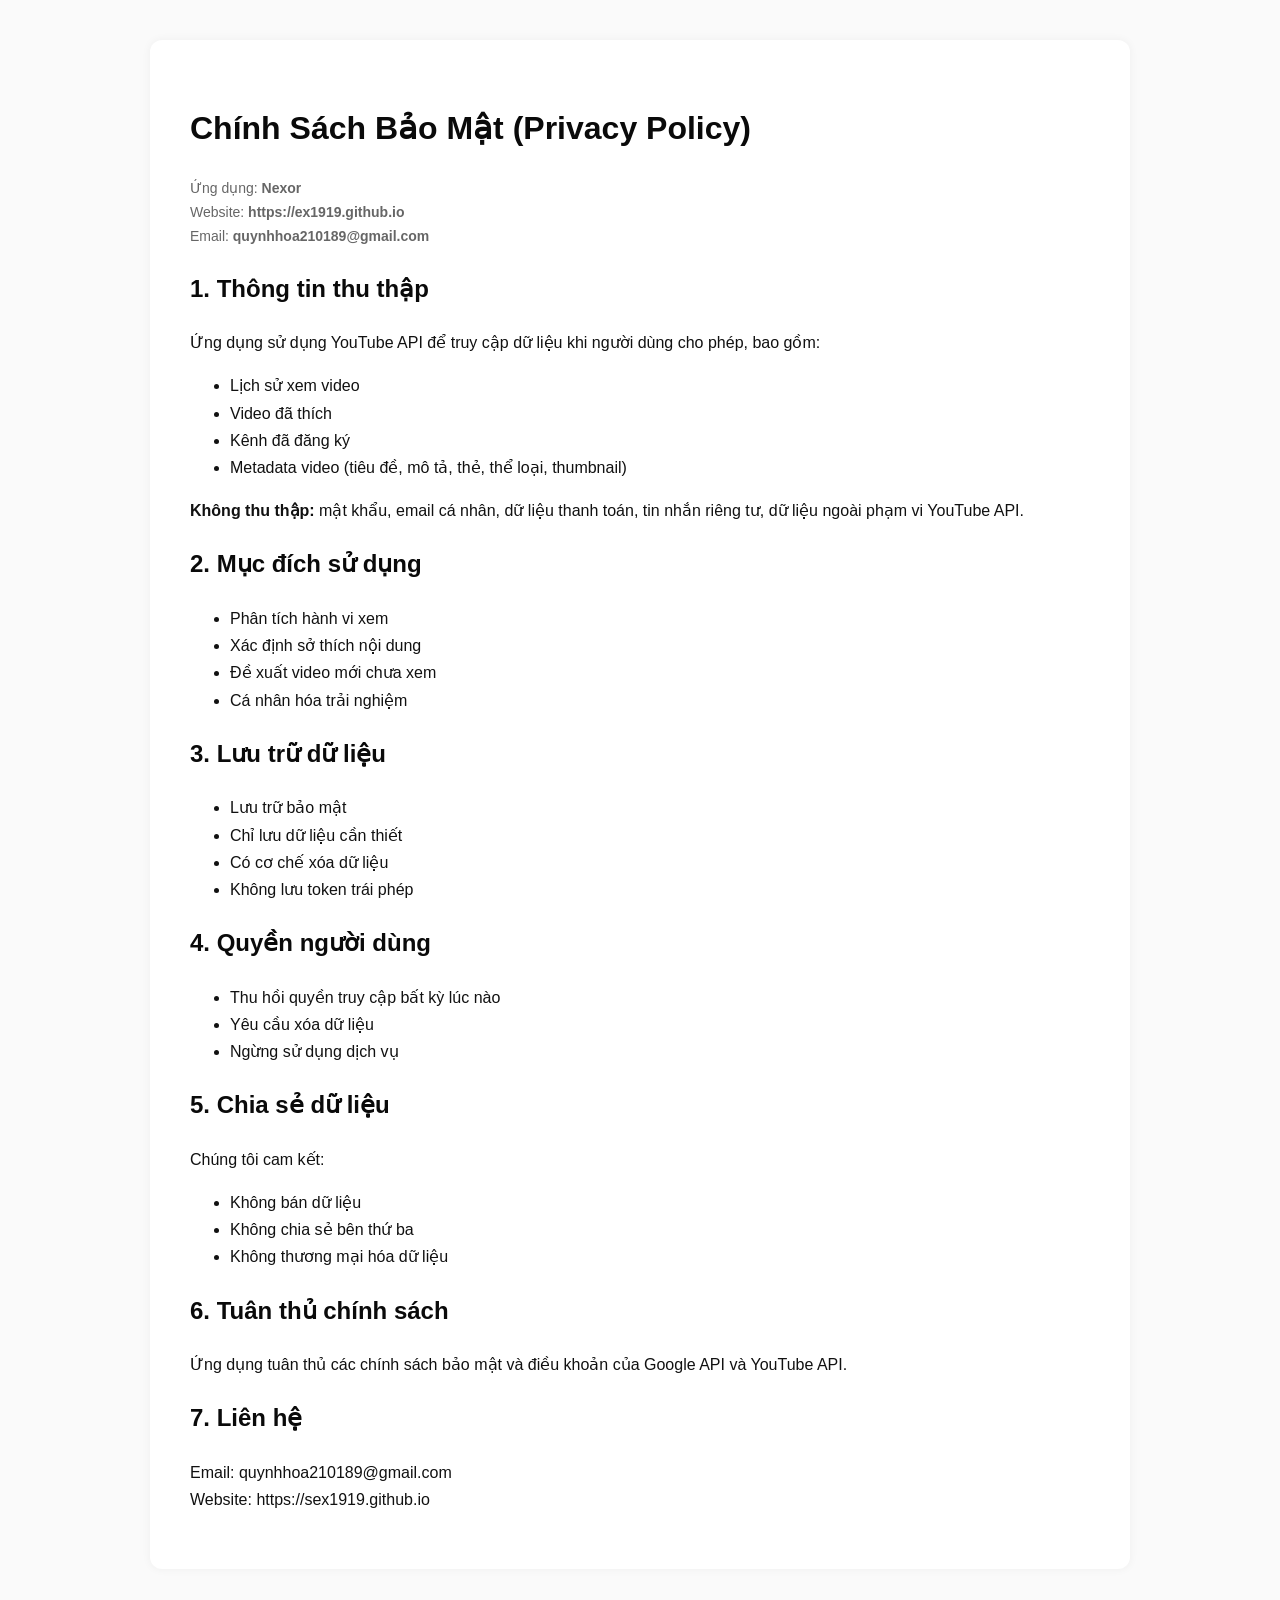
==== privacy-policy.html @ 790f27b2 "Create privacy-policy.html" ====
<!DOCTYPE html>
<html lang="vi">
<head>
  <meta charset="UTF-8" />
  <title>Chính Sách Bảo Mật | Nexor</title>
  <meta name="viewport" content="width=device-width, initial-scale=1.0" />
  <meta name="description" content="Chính sách bảo mật cho ứng dụng sử dụng YouTube API để đề xuất video cho người dùng."/>
  <style>
    body { font-family: Arial, sans-serif; line-height: 1.7; margin: 40px; background:#fafafa; color:#111;}
    h1,h2 { color:#0a0a0a; }
    .container { max-width: 900px; margin:auto; background:#fff; padding:40px; border-radius:12px; box-shadow:0 0 10px rgba(0,0,0,0.05);}
    .meta { color:#666; font-size:14px; }
  </style>
</head>
<body>
  <div class="container">
    <h1>Chính Sách Bảo Mật (Privacy Policy)</h1>
    <p class="meta">
      Ứng dụng: <b>Nexor</b><br/>
      Website: <b>https://ex1919.github.io</b><br/>
      Email: <b>quynhhoa210189@gmail.com</b><br/>
    </p>

    <h2>1. Thông tin thu thập</h2>
    <p>Ứng dụng sử dụng YouTube API để truy cập dữ liệu khi người dùng cho phép, bao gồm:</p>
    <ul>
      <li>Lịch sử xem video</li>
      <li>Video đã thích</li>
      <li>Kênh đã đăng ký</li>
      <li>Metadata video (tiêu đề, mô tả, thẻ, thể loại, thumbnail)</li>
    </ul>
    <p><b>Không thu thập:</b> mật khẩu, email cá nhân, dữ liệu thanh toán, tin nhắn riêng tư, dữ liệu ngoài phạm vi YouTube API.</p>

    <h2>2. Mục đích sử dụng</h2>
    <ul>
      <li>Phân tích hành vi xem</li>
      <li>Xác định sở thích nội dung</li>
      <li>Đề xuất video mới chưa xem</li>
      <li>Cá nhân hóa trải nghiệm</li>
    </ul>

    <h2>3. Lưu trữ dữ liệu</h2>
    <ul>
      <li>Lưu trữ bảo mật</li>
      <li>Chỉ lưu dữ liệu cần thiết</li>
      <li>Có cơ chế xóa dữ liệu</li>
      <li>Không lưu token trái phép</li>
    </ul>

    <h2>4. Quyền người dùng</h2>
    <ul>
      <li>Thu hồi quyền truy cập bất kỳ lúc nào</li>
      <li>Yêu cầu xóa dữ liệu</li>
      <li>Ngừng sử dụng dịch vụ</li>
    </ul>

    <h2>5. Chia sẻ dữ liệu</h2>
    <p>Chúng tôi cam kết:</p>
    <ul>
      <li>Không bán dữ liệu</li>
      <li>Không chia sẻ bên thứ ba</li>
      <li>Không thương mại hóa dữ liệu</li>
    </ul>

    <h2>6. Tuân thủ chính sách</h2>
    <p>Ứng dụng tuân thủ các chính sách bảo mật và điều khoản của Google API và YouTube API.</p>

    <h2>7. Liên hệ</h2>
    <p>
      Email: quynhhoa210189@gmail.com <br/>
      Website: https://sex1919.github.io
    </p>
  </div>
</body>
</html>
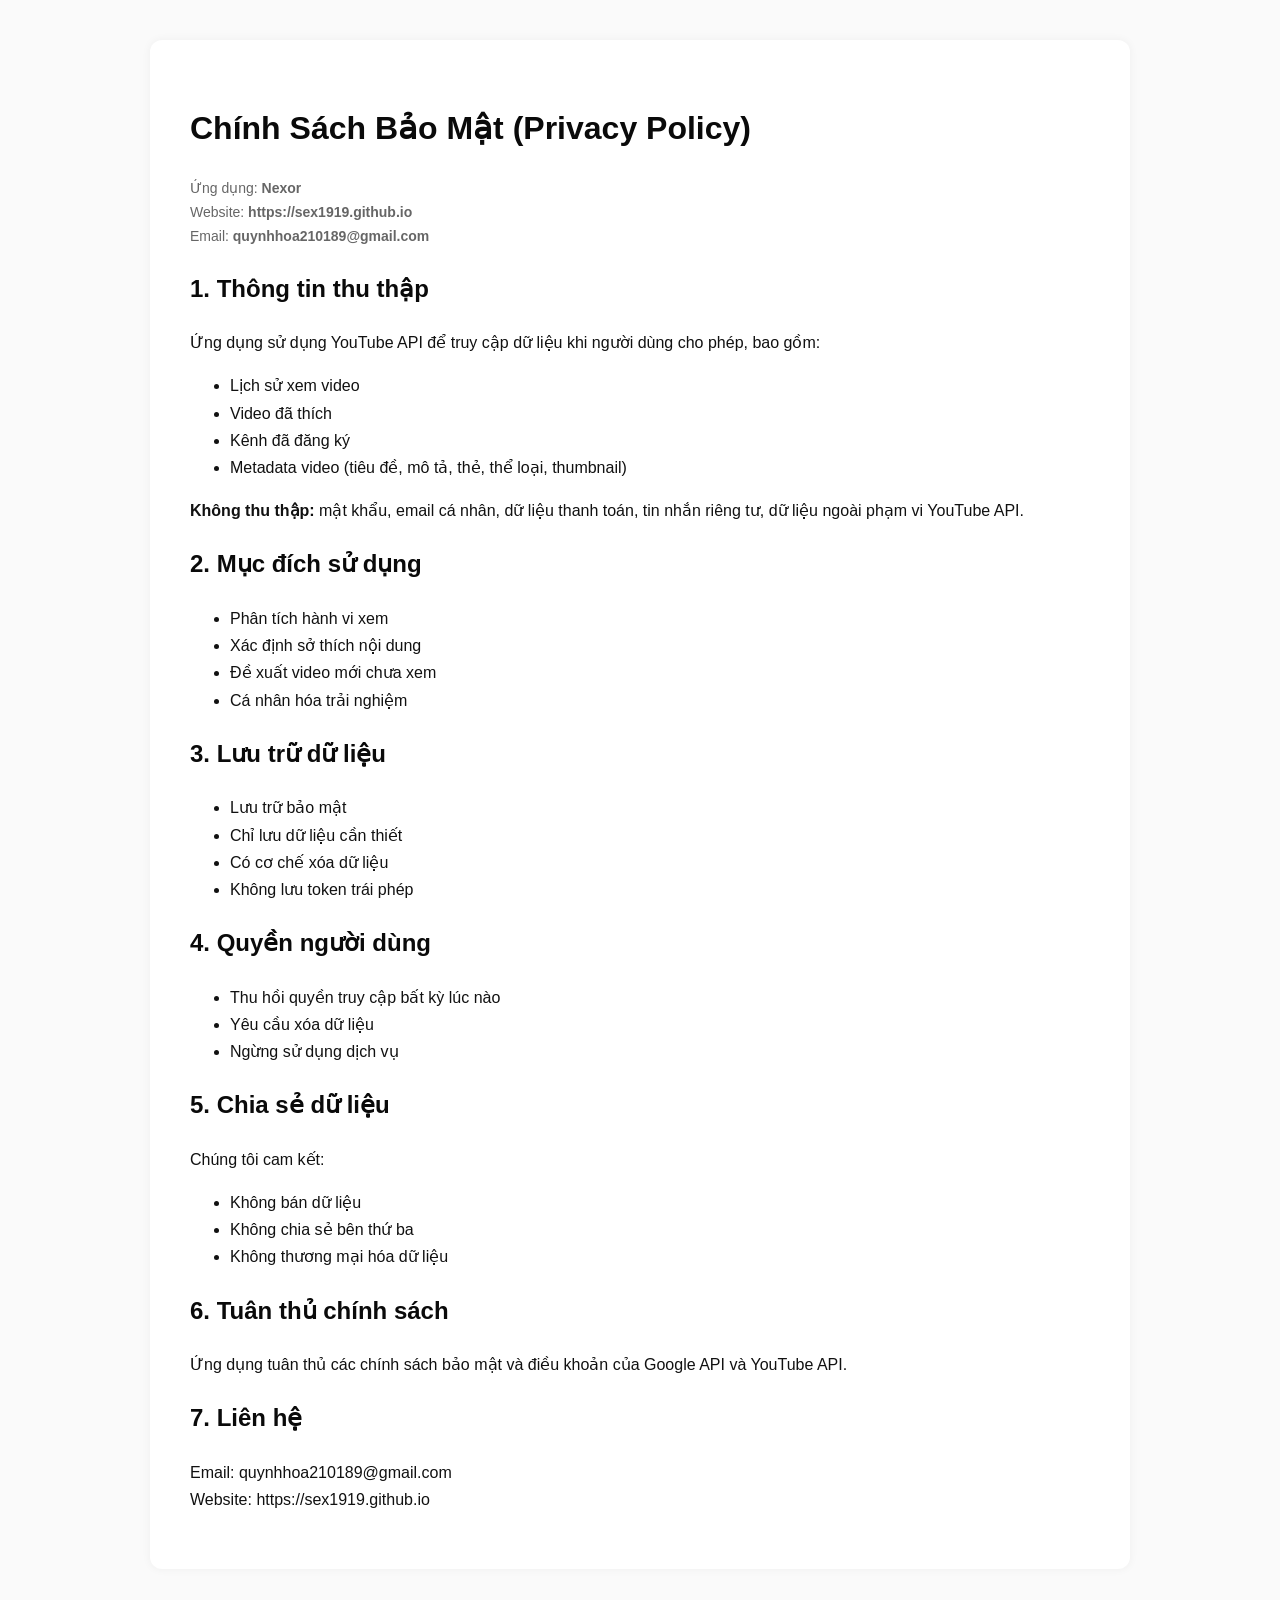
==== commit 8d442b14: "Update privacy-policy.html" ====
--- a/privacy-policy.html
+++ b/privacy-policy.html
@@ -17,7 +17,7 @@
     <h1>Chính Sách Bảo Mật (Privacy Policy)</h1>
     <p class="meta">
       Ứng dụng: <b>Nexor</b><br/>
-      Website: <b>https://ex1919.github.io</b><br/>
+      Website: <b>https://sex1919.github.io</b><br/>
       Email: <b>quynhhoa210189@gmail.com</b><br/>
     </p>
 
